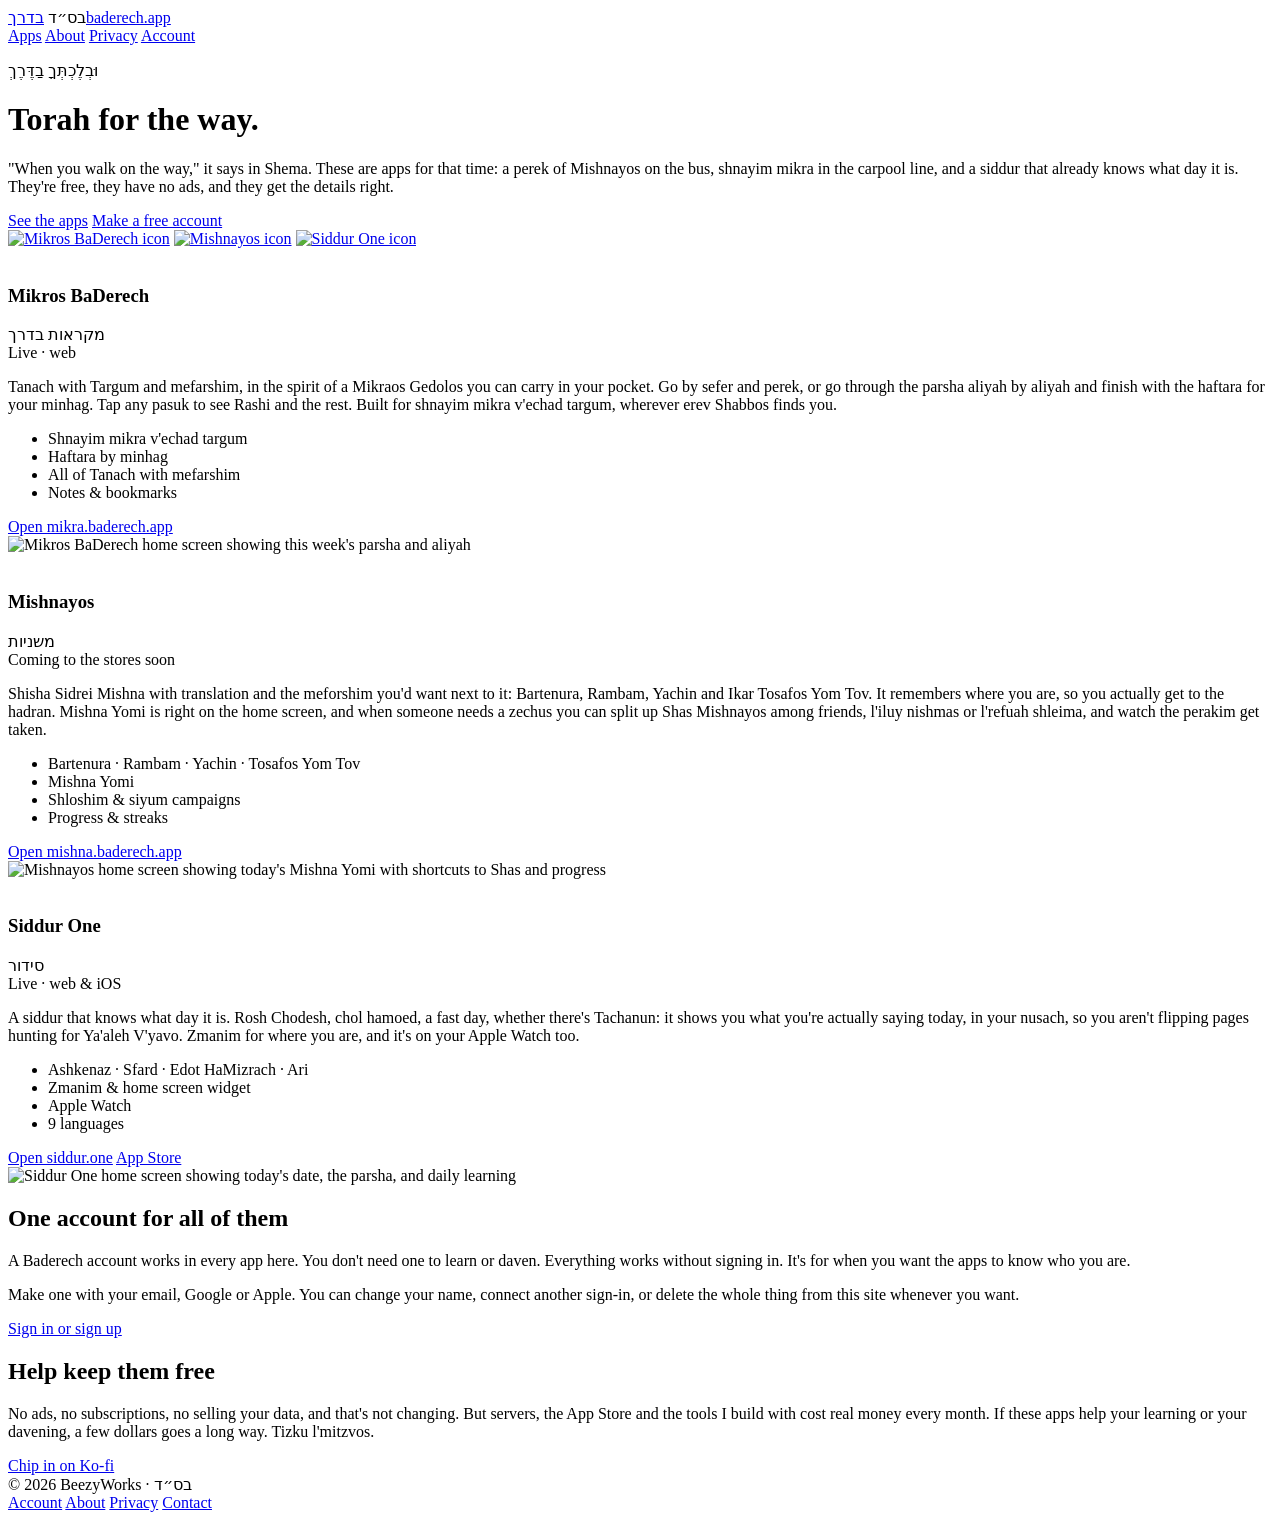
==== public/index.html @ bb711fe6 "Initial baderech.app site: apps, account management, about and privacy Co-Authored-By: Claude Opus 5" ====
<!doctype html>
<html lang="en">
<head>
<meta charset="utf-8">
<meta name="viewport" content="width=device-width, initial-scale=1, viewport-fit=cover">
<meta name="description" content="Mikros BaDerech, Mishnayos and Siddur One: free, ad-free apps for learning and davening wherever you are. One Baderech account for all of them.">
<meta property="og:title" content="Baderech: Torah for the way">
<meta property="og:description" content="Free, ad-free apps for learning and davening wherever you are.">
<link rel="icon" href="/favicon.svg" type="image/svg+xml">
<title>Baderech</title>
<link rel="preconnect" href="https://fonts.googleapis.com">
<link rel="preconnect" href="https://fonts.gstatic.com" crossorigin>
<link rel="stylesheet" href="https://fonts.googleapis.com/css2?family=Frank+Ruhl+Libre:wght@400;500;700&family=Source+Serif+4:ital,opsz,wght@0,8..60,400;0,8..60,600;1,8..60,400&family=IBM+Plex+Mono:wght@400;500&display=swap">
<link rel="stylesheet" href="/css/site.css">
</head>
<body>
<div class="wrap">
  <header class="top">
    <span class="bsd" lang="he" title="B'siyata d'Shmaya">בס״ד</span>
    <a class="mark" href="/"><span class="he" lang="he">בדרך</span><span class="en">baderech.app</span></a>
    <nav aria-label="Site">
      <a href="#apps">Apps</a>
      <a href="/about/">About</a>
      <a href="/privacy/">Privacy</a>
      <a class="pill" href="/account/">Account</a>
    </nav>
  </header>

  <div class="hero">
    <div class="hero-text">
      <p class="pasuk" lang="he">וּבְלֶכְתְּךָ בַדֶּרֶךְ</p>
      <h1>Torah for the way.</h1>
      <p class="lede">"When you walk on the way," it says in Shema. These are apps for that time: a perek of Mishnayos on the bus, shnayim mikra in the carpool line, and a siddur that already knows what day it is. They're free, they have no ads, and they get the details right.</p>
      <div class="cta">
        <a class="btn gold" href="#apps">See the apps</a>
        <a class="btn" href="/account/">Make a free account</a>
      </div>
    </div>
    <div class="icons" aria-label="The apps">
      <a href="https://mikra.baderech.app" aria-label="Mikros BaDerech"><img src="/img/mikra-icon.png" alt="Mikros BaDerech icon"></a>
      <a href="https://mishna.baderech.app" aria-label="Mishnayos"><img src="/img/mishna-icon.png" alt="Mishnayos icon"></a>
      <a href="https://siddur.one" aria-label="Siddur One"><img src="/img/siddur-icon.png" alt="Siddur One icon"></a>
    </div>
  </div>

  <div class="apps" id="apps">
    <article class="app mikra">
      <div class="info">
        <div class="head">
          <img src="/img/mikra-icon.png" alt="">
          <div class="names">
            <h3>Mikros BaDerech</h3>
            <span class="heb" lang="he">מקראות בדרך</span>
          </div>
        </div>
        <span class="status">Live · web</span>
        <p class="desc">Tanach with Targum and mefarshim, in the spirit of a Mikraos Gedolos you can carry in your pocket. Go by sefer and perek, or go through the parsha aliyah by aliyah and finish with the haftara for your minhag. Tap any pasuk to see Rashi and the rest. Built for shnayim mikra v'echad targum, wherever erev Shabbos finds you.</p>
        <ul class="facts">
          <li>Shnayim mikra v'echad targum</li>
          <li>Haftara by minhag</li>
          <li>All of Tanach with mefarshim</li>
          <li>Notes &amp; bookmarks</li>
        </ul>
        <div class="links">
          <a class="btn solid" href="https://mikra.baderech.app">Open mikra.baderech.app</a>
        </div>
      </div>
      <div class="phone"><img src="/img/mikra-shot.jpg" alt="Mikros BaDerech home screen showing this week's parsha and aliyah" loading="lazy"></div>
    </article>

    <article class="app mishna">
      <div class="info">
        <div class="head">
          <img src="/img/mishna-icon.png" alt="">
          <div class="names">
            <h3>Mishnayos</h3>
            <span class="heb" lang="he">משניות</span>
          </div>
        </div>
        <span class="status soon">Coming to the stores soon</span>
        <p class="desc">Shisha Sidrei Mishna with translation and the meforshim you'd want next to it: Bartenura, Rambam, Yachin and Ikar Tosafos Yom Tov. It remembers where you are, so you actually get to the hadran. Mishna Yomi is right on the home screen, and when someone needs a zechus you can split up Shas Mishnayos among friends, l'iluy nishmas or l'refuah shleima, and watch the perakim get taken.</p>
        <ul class="facts">
          <li>Bartenura · Rambam · Yachin · Tosafos Yom Tov</li>
          <li>Mishna Yomi</li>
          <li>Shloshim &amp; siyum campaigns</li>
          <li>Progress &amp; streaks</li>
        </ul>
        <div class="links">
          <a class="btn solid" href="https://mishna.baderech.app">Open mishna.baderech.app</a>
        </div>
      </div>
      <div class="phone"><img src="/img/mishna-shot.jpg" alt="Mishnayos home screen showing today's Mishna Yomi with shortcuts to Shas and progress" loading="lazy"></div>
    </article>

    <article class="app siddur">
      <div class="info">
        <div class="head">
          <img src="/img/siddur-icon.png" alt="">
          <div class="names">
            <h3>Siddur One</h3>
            <span class="heb" lang="he">סידור</span>
          </div>
        </div>
        <span class="status">Live · web &amp; iOS</span>
        <p class="desc">A siddur that knows what day it is. Rosh Chodesh, chol hamoed, a fast day, whether there's Tachanun: it shows you what you're actually saying today, in your nusach, so you aren't flipping pages hunting for Ya'aleh V'yavo. Zmanim for where you are, and it's on your Apple Watch too.</p>
        <ul class="facts">
          <li>Ashkenaz · Sfard · Edot HaMizrach · Ari</li>
          <li>Zmanim &amp; home screen widget</li>
          <li>Apple Watch</li>
          <li>9 languages</li>
        </ul>
        <div class="links">
          <a class="btn solid" href="https://siddur.one">Open siddur.one</a>
          <a class="btn" href="https://apps.apple.com/app/id1606691499">App Store</a>
        </div>
      </div>
      <div class="phone"><img src="/img/siddur-shot.jpg" alt="Siddur One home screen showing today's date, the parsha, and daily learning" loading="lazy"></div>
    </article>
  </div>

  <section class="plain" id="account" aria-labelledby="account-h">
    <div class="split">
      <div>
        <h2 id="account-h">One account for all of them</h2>
        <p>A Baderech account works in every app here. You don't need one to learn or daven. Everything works without signing in. It's for when you want the apps to know who you are.</p>
        <p>Make one with your email, Google or Apple. You can change your name, connect another sign-in, or delete the whole thing from this site whenever you want.</p>
      </div>
      <div class="actions">
        <a class="btn ink" href="/account/">Sign in or sign up</a>
      </div>
    </div>
  </section>

  <section class="plain" id="support" aria-labelledby="support-h">
    <div class="split">
      <div>
        <h2 id="support-h">Help keep them free</h2>
        <p>No ads, no subscriptions, no selling your data, and that's not changing. But servers, the App Store and the tools I build with cost real money every month. If these apps help your learning or your davening, a few dollars goes a long way. Tizku l'mitzvos.</p>
      </div>
      <a class="btn gold" href="https://ko-fi.com/beezyworks">Chip in on Ko-fi</a>
    </div>
  </section>

  <footer>
    <span>© 2026 BeezyWorks · <span lang="he">בס״ד</span></span>
    <nav aria-label="Footer">
      <a href="/account/">Account</a>
      <a href="/about/">About</a>
      <a href="/privacy/">Privacy</a>
      <a href="mailto:mattaniah@beezyworks.com">Contact</a>
    </nav>
  </footer>
</div>
</body>
</html>
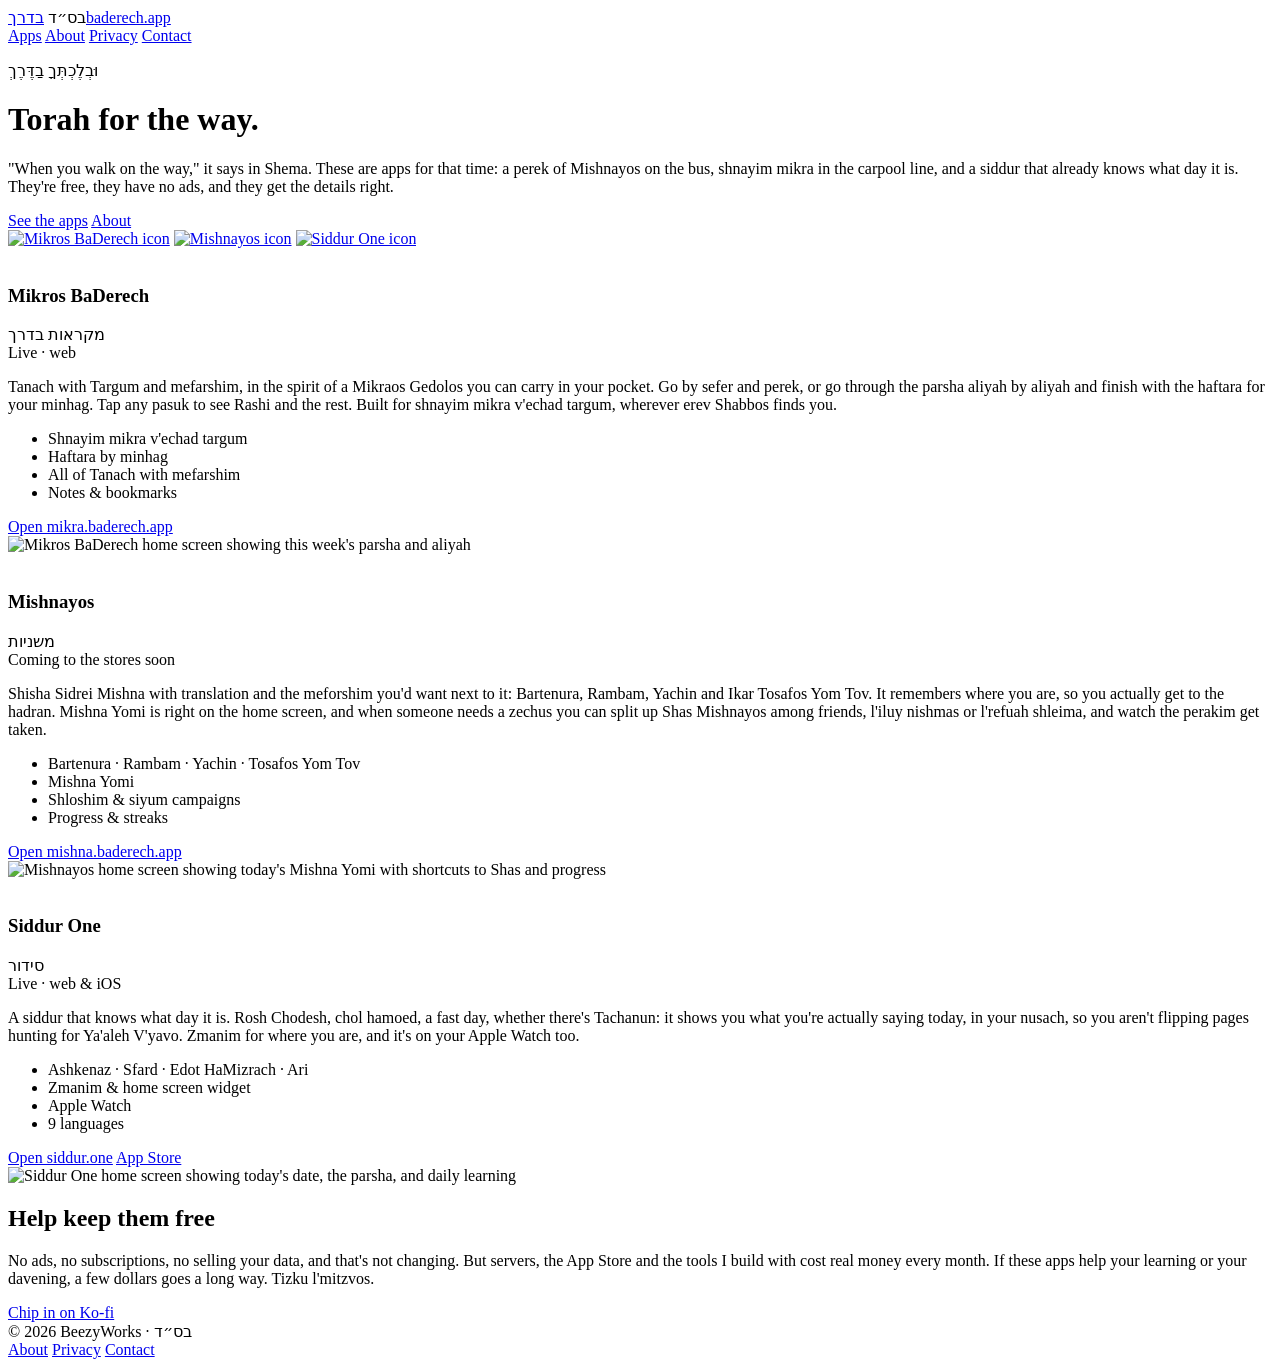
==== commit fd905143: "Make it a landing page only: drop the account page Co-Authored-By: Claude Opus 5.5 <noreply@anthropi" ====
--- a/public/index.html
+++ b/public/index.html
@@ -3,7 +3,7 @@
 <head>
 <meta charset="utf-8">
 <meta name="viewport" content="width=device-width, initial-scale=1, viewport-fit=cover">
-<meta name="description" content="Mikros BaDerech, Mishnayos and Siddur One: free, ad-free apps for learning and davening wherever you are. One Baderech account for all of them.">
+<meta name="description" content="Mikros BaDerech, Mishnayos and Siddur One: free, ad-free apps for learning and davening wherever you are.">
 <meta property="og:title" content="Baderech: Torah for the way">
 <meta property="og:description" content="Free, ad-free apps for learning and davening wherever you are.">
 <link rel="icon" href="/favicon.svg" type="image/svg+xml">
@@ -22,7 +22,7 @@
       <a href="#apps">Apps</a>
       <a href="/about/">About</a>
       <a href="/privacy/">Privacy</a>
-      <a class="pill" href="/account/">Account</a>
+      <a class="pill" href="/about/#contact">Contact</a>
     </nav>
   </header>
 
@@ -33,7 +33,7 @@
       <p class="lede">"When you walk on the way," it says in Shema. These are apps for that time: a perek of Mishnayos on the bus, shnayim mikra in the carpool line, and a siddur that already knows what day it is. They're free, they have no ads, and they get the details right.</p>
       <div class="cta">
         <a class="btn gold" href="#apps">See the apps</a>
-        <a class="btn" href="/account/">Make a free account</a>
+        <a class="btn" href="/about/">About</a>
       </div>
     </div>
     <div class="icons" aria-label="The apps">
@@ -118,19 +118,6 @@
     </article>
   </div>
 
-  <section class="plain" id="account" aria-labelledby="account-h">
-    <div class="split">
-      <div>
-        <h2 id="account-h">One account for all of them</h2>
-        <p>A Baderech account works in every app here. You don't need one to learn or daven. Everything works without signing in. It's for when you want the apps to know who you are.</p>
-        <p>Make one with your email, Google or Apple. You can change your name, connect another sign-in, or delete the whole thing from this site whenever you want.</p>
-      </div>
-      <div class="actions">
-        <a class="btn ink" href="/account/">Sign in or sign up</a>
-      </div>
-    </div>
-  </section>
-
   <section class="plain" id="support" aria-labelledby="support-h">
     <div class="split">
       <div>
@@ -144,7 +131,6 @@
   <footer>
     <span>© 2026 BeezyWorks · <span lang="he">בס״ד</span></span>
     <nav aria-label="Footer">
-      <a href="/account/">Account</a>
       <a href="/about/">About</a>
       <a href="/privacy/">Privacy</a>
       <a href="mailto:mattaniah@beezyworks.com">Contact</a>
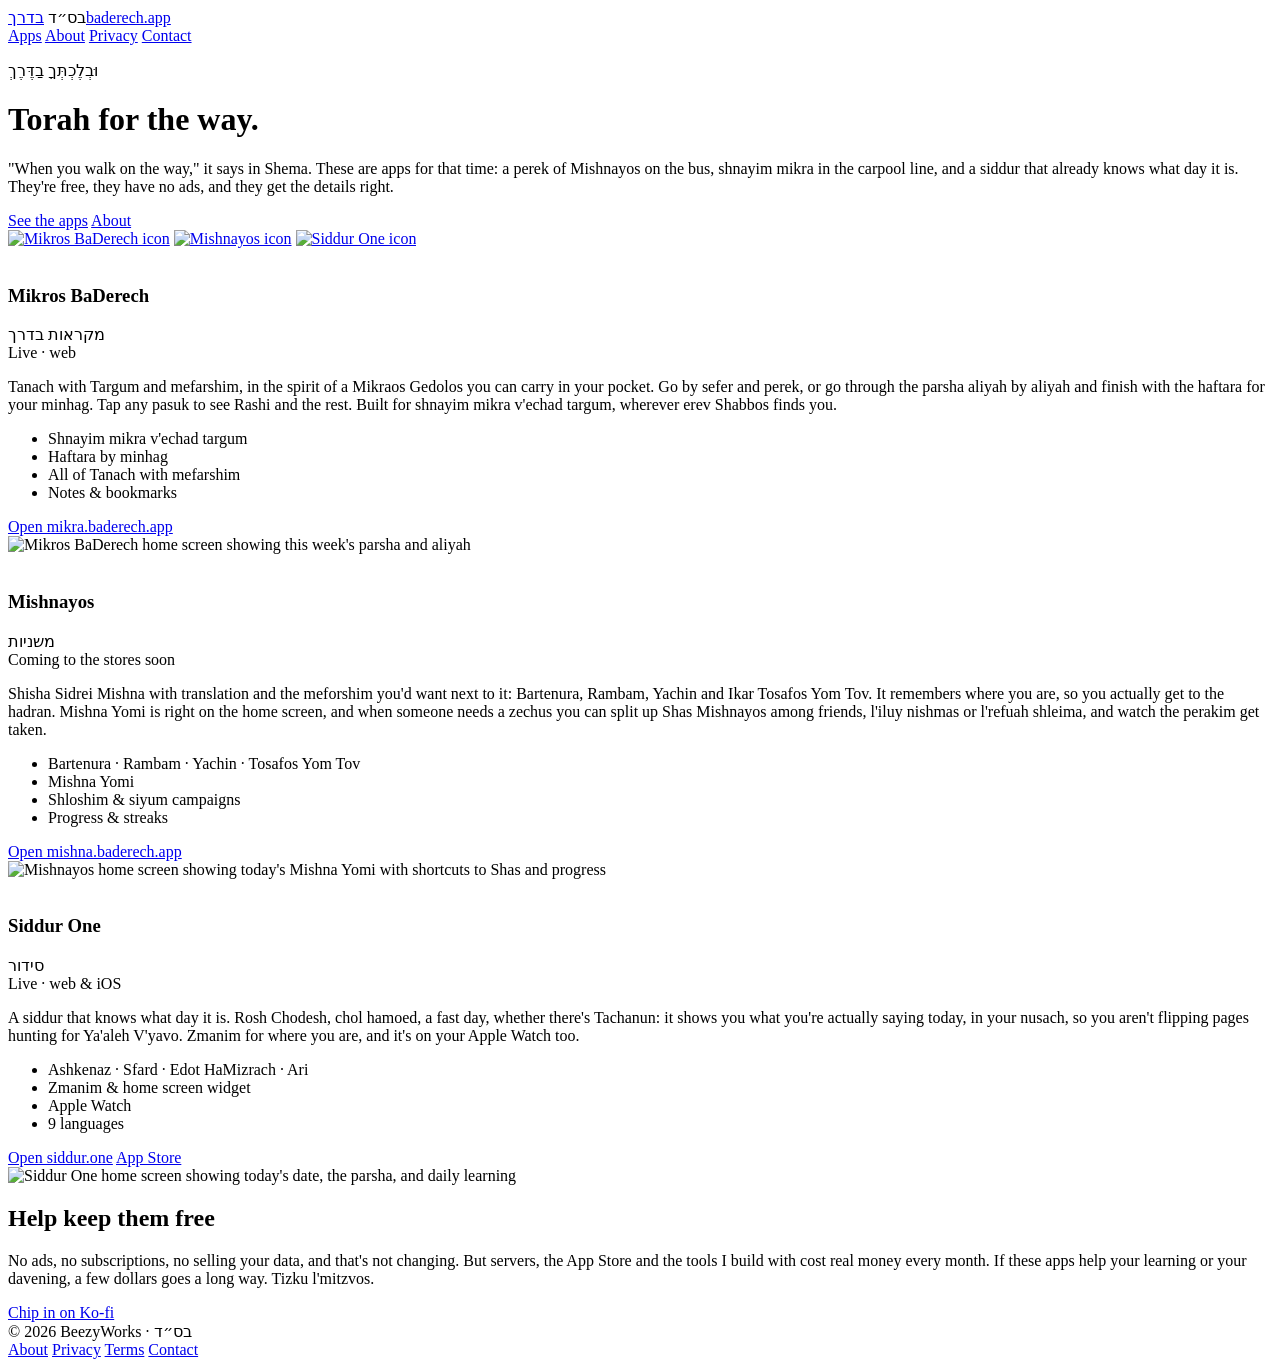
==== commit 2a7656f5: "Add terms of service Co-Authored-By: Claude Opus 5.5 <noreply@anthropic.com>" ====
--- a/public/index.html
+++ b/public/index.html
@@ -133,6 +133,7 @@
     <nav aria-label="Footer">
       <a href="/about/">About</a>
       <a href="/privacy/">Privacy</a>
+      <a href="/terms/">Terms</a>
       <a href="mailto:mattaniah@beezyworks.com">Contact</a>
     </nav>
   </footer>
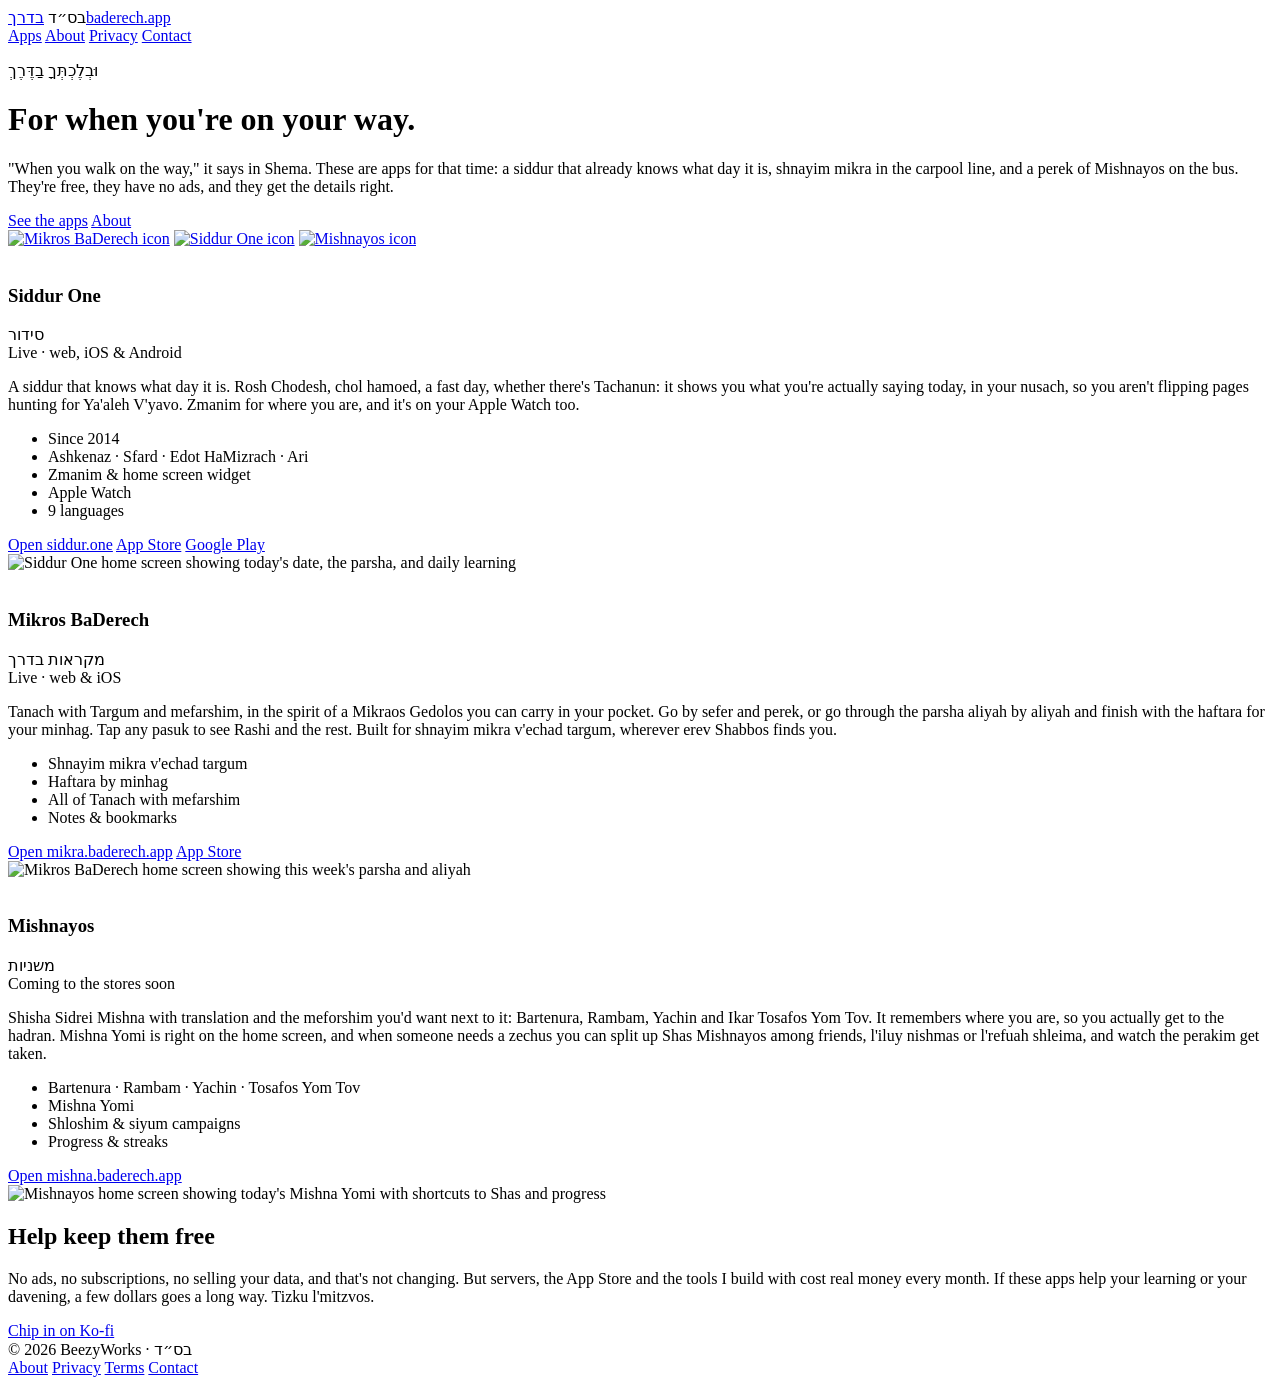
==== commit af615a1c: "Lead with Siddur One, add store links, new tagline Co-Authored-By: Claude Opus 5.5 <noreply@anthropi" ====
--- a/public/index.html
+++ b/public/index.html
@@ -3,8 +3,8 @@
 <head>
 <meta charset="utf-8">
 <meta name="viewport" content="width=device-width, initial-scale=1, viewport-fit=cover">
-<meta name="description" content="Mikros BaDerech, Mishnayos and Siddur One: free, ad-free apps for learning and davening wherever you are.">
-<meta property="og:title" content="Baderech: Torah for the way">
+<meta name="description" content="Siddur One, Mikros BaDerech and Mishnayos: free, ad-free apps for learning and davening wherever you are.">
+<meta property="og:title" content="Baderech: For when you're on your way">
 <meta property="og:description" content="Free, ad-free apps for learning and davening wherever you are.">
 <link rel="icon" href="/favicon.svg" type="image/svg+xml">
 <title>Baderech</title>
@@ -29,8 +29,8 @@
   <div class="hero">
     <div class="hero-text">
       <p class="pasuk" lang="he">וּבְלֶכְתְּךָ בַדֶּרֶךְ</p>
-      <h1>Torah for the way.</h1>
-      <p class="lede">"When you walk on the way," it says in Shema. These are apps for that time: a perek of Mishnayos on the bus, shnayim mikra in the carpool line, and a siddur that already knows what day it is. They're free, they have no ads, and they get the details right.</p>
+      <h1>For when you're on your way.</h1>
+      <p class="lede">"When you walk on the way," it says in Shema. These are apps for that time: a siddur that already knows what day it is, shnayim mikra in the carpool line, and a perek of Mishnayos on the bus. They're free, they have no ads, and they get the details right.</p>
       <div class="cta">
         <a class="btn gold" href="#apps">See the apps</a>
         <a class="btn" href="/about/">About</a>
@@ -38,12 +38,38 @@
     </div>
     <div class="icons" aria-label="The apps">
       <a href="https://mikra.baderech.app" aria-label="Mikros BaDerech"><img src="/img/mikra-icon.png" alt="Mikros BaDerech icon"></a>
+      <a href="https://siddur.one" aria-label="Siddur One"><img src="/img/siddur-icon.png" alt="Siddur One icon"></a>
       <a href="https://mishna.baderech.app" aria-label="Mishnayos"><img src="/img/mishna-icon.png" alt="Mishnayos icon"></a>
-      <a href="https://siddur.one" aria-label="Siddur One"><img src="/img/siddur-icon.png" alt="Siddur One icon"></a>
     </div>
   </div>
 
   <div class="apps" id="apps">
+    <article class="app siddur">
+      <div class="info">
+        <div class="head">
+          <img src="/img/siddur-icon.png" alt="">
+          <div class="names">
+            <h3>Siddur One</h3>
+            <span class="heb" lang="he">סידור</span>
+          </div>
+        </div>
+        <span class="status">Live · web, iOS &amp; Android</span>
+        <p class="desc">A siddur that knows what day it is. Rosh Chodesh, chol hamoed, a fast day, whether there's Tachanun: it shows you what you're actually saying today, in your nusach, so you aren't flipping pages hunting for Ya'aleh V'yavo. Zmanim for where you are, and it's on your Apple Watch too.</p>
+        <ul class="facts">
+          <li>Since 2014</li>
+          <li>Ashkenaz · Sfard · Edot HaMizrach · Ari</li>
+          <li>Zmanim &amp; home screen widget</li>
+          <li>Apple Watch</li>
+          <li>9 languages</li>
+        </ul>
+        <div class="links">
+          <a class="btn solid" href="https://siddur.one">Open siddur.one</a>
+          <a class="btn" href="https://apps.apple.com/app/id1606691499">App Store</a>
+          <a class="btn" href="https://play.google.com/store/apps/details?id=com.mattaniahbeezy.icecreamsiddur">Google Play</a>
+        </div>
+      </div>
+      <div class="phone"><img src="/img/siddur-shot.jpg" alt="Siddur One home screen showing today's date, the parsha, and daily learning" loading="lazy"></div>
+    </article>
     <article class="app mikra">
       <div class="info">
         <div class="head">
@@ -53,7 +79,7 @@
             <span class="heb" lang="he">מקראות בדרך</span>
           </div>
         </div>
-        <span class="status">Live · web</span>
+        <span class="status">Live · web &amp; iOS</span>
         <p class="desc">Tanach with Targum and mefarshim, in the spirit of a Mikraos Gedolos you can carry in your pocket. Go by sefer and perek, or go through the parsha aliyah by aliyah and finish with the haftara for your minhag. Tap any pasuk to see Rashi and the rest. Built for shnayim mikra v'echad targum, wherever erev Shabbos finds you.</p>
         <ul class="facts">
           <li>Shnayim mikra v'echad targum</li>
@@ -63,6 +89,7 @@
         </ul>
         <div class="links">
           <a class="btn solid" href="https://mikra.baderech.app">Open mikra.baderech.app</a>
+          <a class="btn" href="https://apps.apple.com/app/id6816161503">App Store</a>
         </div>
       </div>
       <div class="phone"><img src="/img/mikra-shot.jpg" alt="Mikros BaDerech home screen showing this week's parsha and aliyah" loading="lazy"></div>
@@ -92,30 +119,6 @@
       <div class="phone"><img src="/img/mishna-shot.jpg" alt="Mishnayos home screen showing today's Mishna Yomi with shortcuts to Shas and progress" loading="lazy"></div>
     </article>
 
-    <article class="app siddur">
-      <div class="info">
-        <div class="head">
-          <img src="/img/siddur-icon.png" alt="">
-          <div class="names">
-            <h3>Siddur One</h3>
-            <span class="heb" lang="he">סידור</span>
-          </div>
-        </div>
-        <span class="status">Live · web &amp; iOS</span>
-        <p class="desc">A siddur that knows what day it is. Rosh Chodesh, chol hamoed, a fast day, whether there's Tachanun: it shows you what you're actually saying today, in your nusach, so you aren't flipping pages hunting for Ya'aleh V'yavo. Zmanim for where you are, and it's on your Apple Watch too.</p>
-        <ul class="facts">
-          <li>Ashkenaz · Sfard · Edot HaMizrach · Ari</li>
-          <li>Zmanim &amp; home screen widget</li>
-          <li>Apple Watch</li>
-          <li>9 languages</li>
-        </ul>
-        <div class="links">
-          <a class="btn solid" href="https://siddur.one">Open siddur.one</a>
-          <a class="btn" href="https://apps.apple.com/app/id1606691499">App Store</a>
-        </div>
-      </div>
-      <div class="phone"><img src="/img/siddur-shot.jpg" alt="Siddur One home screen showing today's date, the parsha, and daily learning" loading="lazy"></div>
-    </article>
   </div>
 
   <section class="plain" id="support" aria-labelledby="support-h">
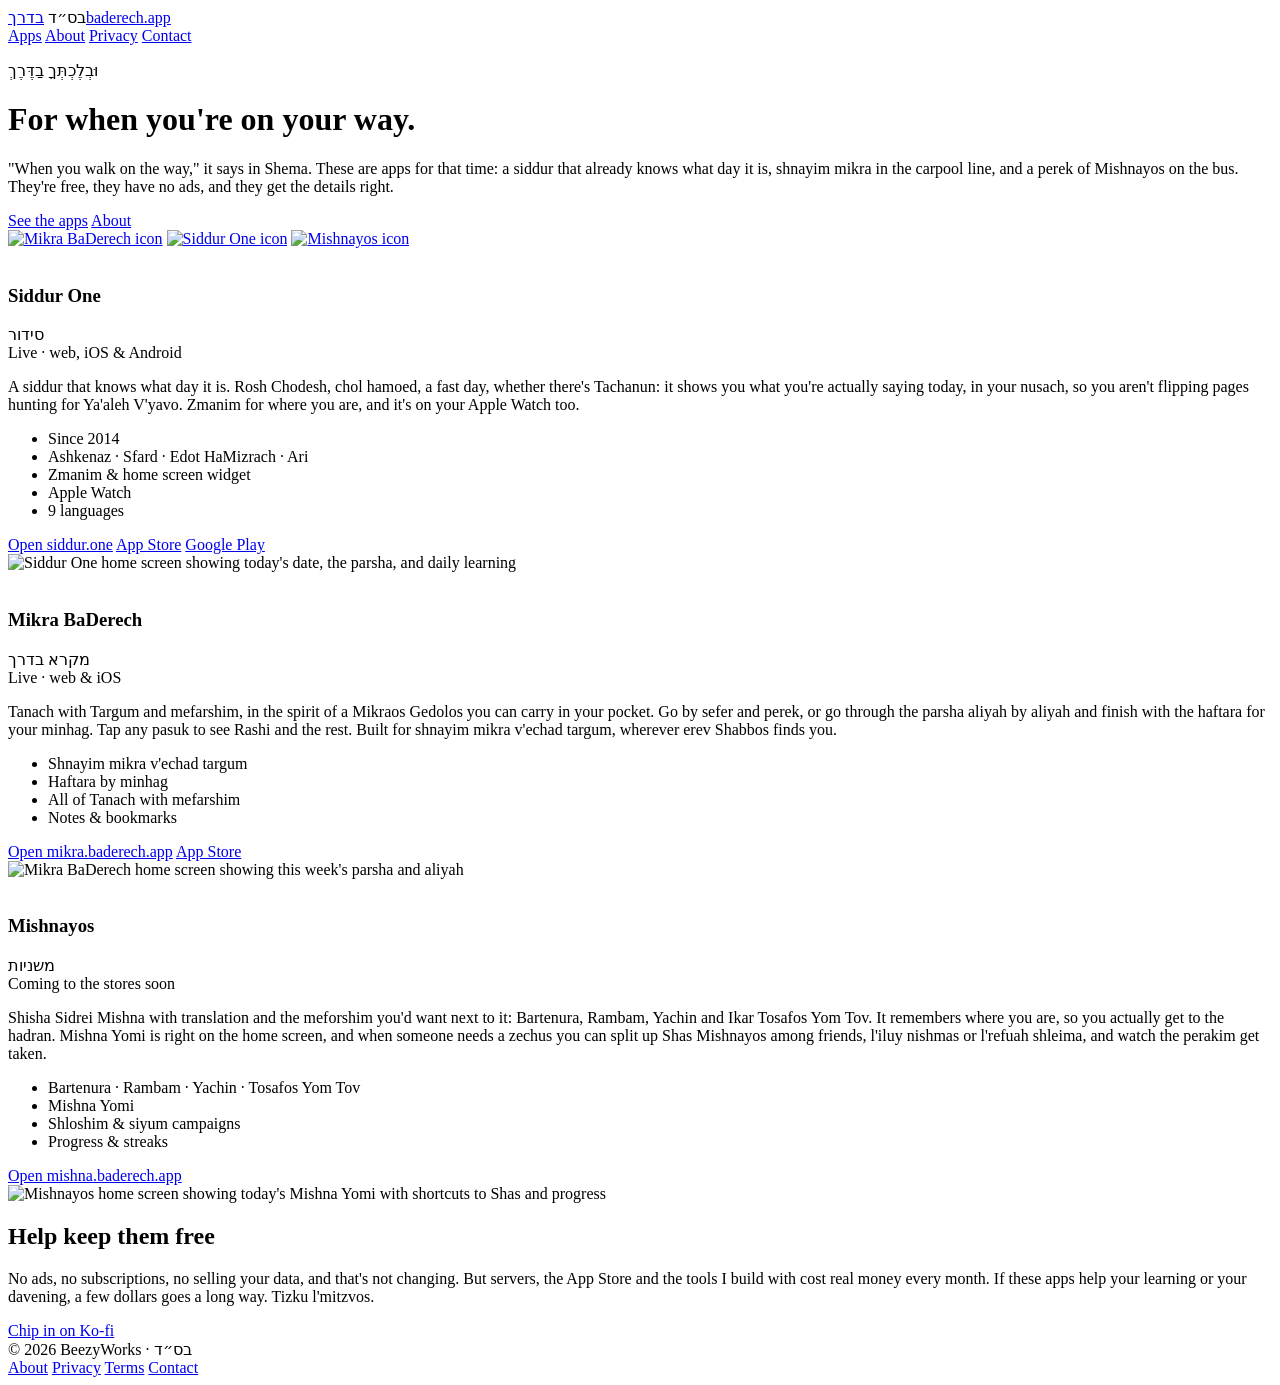
==== commit f19971d1: "Rename Mikros BaDerech to Mikra BaDerech Co-Authored-By: Claude Opus 5.5 <noreply@anthropic.com>" ====
--- a/public/index.html
+++ b/public/index.html
@@ -3,7 +3,7 @@
 <head>
 <meta charset="utf-8">
 <meta name="viewport" content="width=device-width, initial-scale=1, viewport-fit=cover">
-<meta name="description" content="Siddur One, Mikros BaDerech and Mishnayos: free, ad-free apps for learning and davening wherever you are.">
+<meta name="description" content="Siddur One, Mikra BaDerech and Mishnayos: free, ad-free apps for learning and davening wherever you are.">
 <meta property="og:title" content="Baderech: For when you're on your way">
 <meta property="og:description" content="Free, ad-free apps for learning and davening wherever you are.">
 <link rel="icon" href="/favicon.svg" type="image/svg+xml">
@@ -37,7 +37,7 @@
       </div>
     </div>
     <div class="icons" aria-label="The apps">
-      <a href="https://mikra.baderech.app" aria-label="Mikros BaDerech"><img src="/img/mikra-icon.png" alt="Mikros BaDerech icon"></a>
+      <a href="https://mikra.baderech.app" aria-label="Mikra BaDerech"><img src="/img/mikra-icon.png" alt="Mikra BaDerech icon"></a>
       <a href="https://siddur.one" aria-label="Siddur One"><img src="/img/siddur-icon.png" alt="Siddur One icon"></a>
       <a href="https://mishna.baderech.app" aria-label="Mishnayos"><img src="/img/mishna-icon.png" alt="Mishnayos icon"></a>
     </div>
@@ -75,8 +75,8 @@
         <div class="head">
           <img src="/img/mikra-icon.png" alt="">
           <div class="names">
-            <h3>Mikros BaDerech</h3>
-            <span class="heb" lang="he">מקראות בדרך</span>
+            <h3>Mikra BaDerech</h3>
+            <span class="heb" lang="he">מקרא בדרך</span>
           </div>
         </div>
         <span class="status">Live · web &amp; iOS</span>
@@ -92,7 +92,7 @@
           <a class="btn" href="https://apps.apple.com/app/id6816161503">App Store</a>
         </div>
       </div>
-      <div class="phone"><img src="/img/mikra-shot.jpg" alt="Mikros BaDerech home screen showing this week's parsha and aliyah" loading="lazy"></div>
+      <div class="phone"><img src="/img/mikra-shot.jpg" alt="Mikra BaDerech home screen showing this week's parsha and aliyah" loading="lazy"></div>
     </article>
 
     <article class="app mishna">
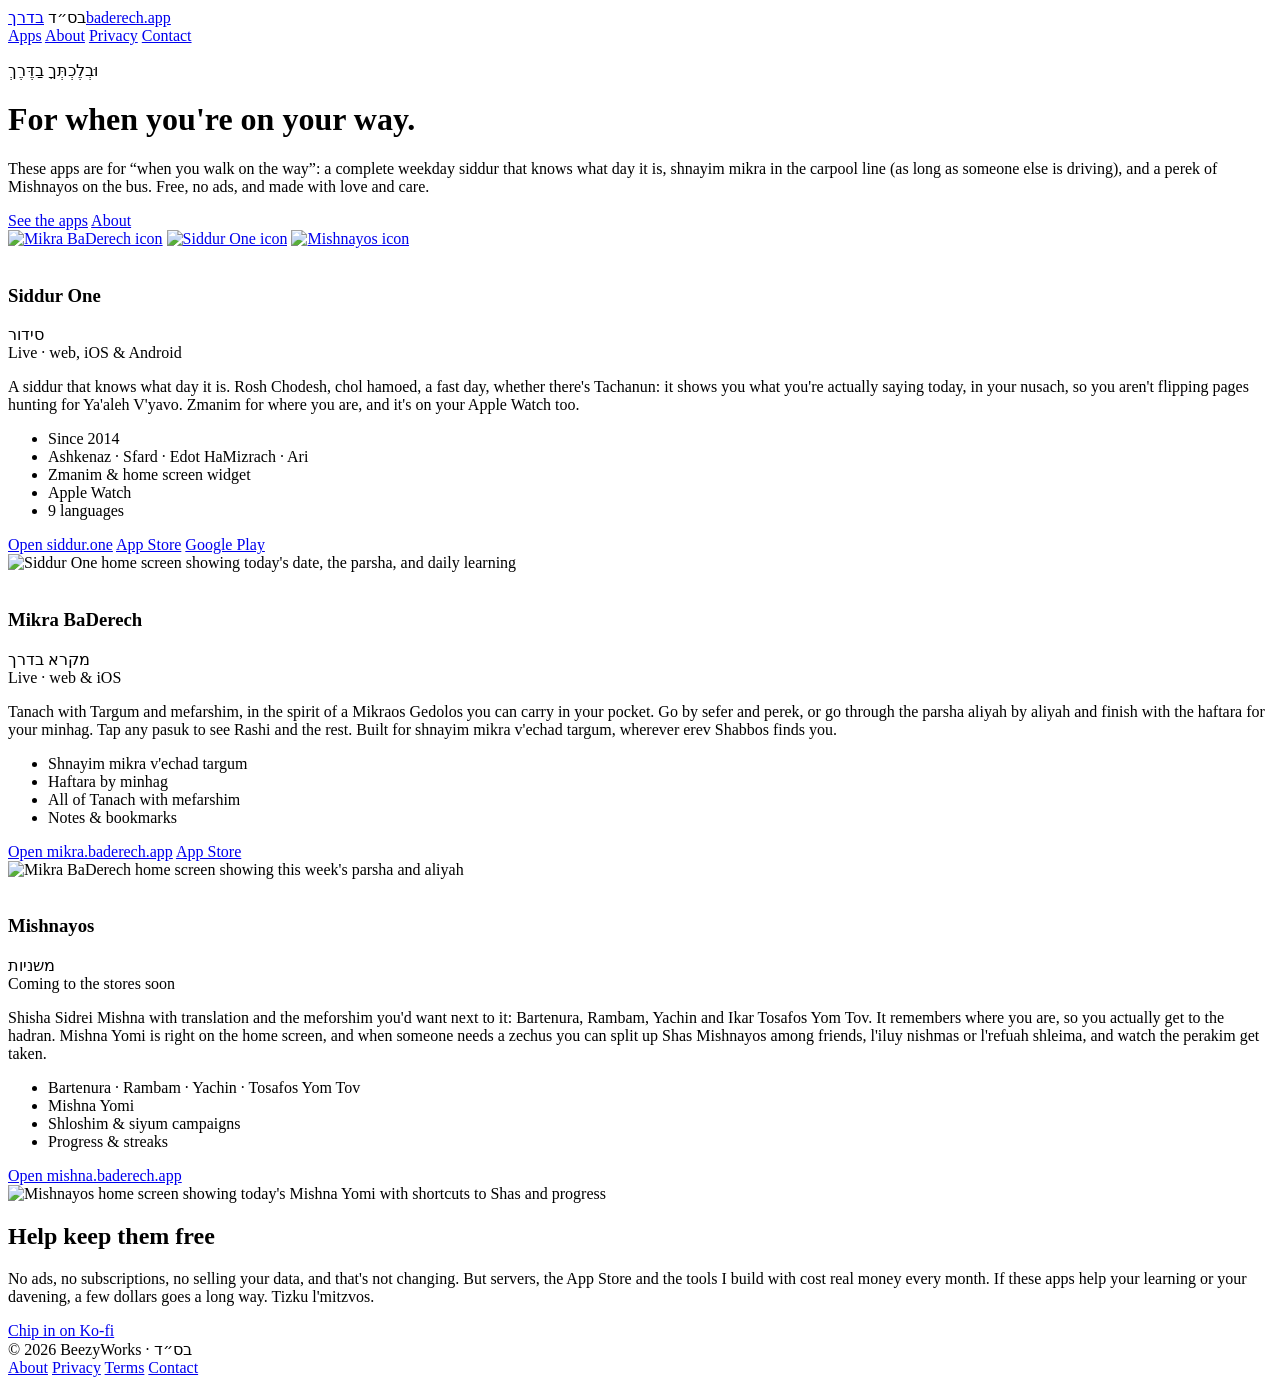
==== commit 35ed2836: "Rewrite hero copy Co-Authored-By: Claude Opus 5.5 <noreply@anthropic.com>" ====
--- a/public/index.html
+++ b/public/index.html
@@ -30,7 +30,7 @@
     <div class="hero-text">
       <p class="pasuk" lang="he">וּבְלֶכְתְּךָ בַדֶּרֶךְ</p>
       <h1>For when you're on your way.</h1>
-      <p class="lede">"When you walk on the way," it says in Shema. These are apps for that time: a siddur that already knows what day it is, shnayim mikra in the carpool line, and a perek of Mishnayos on the bus. They're free, they have no ads, and they get the details right.</p>
+      <p class="lede">These apps are for “when you walk on the way”: a complete weekday siddur that knows what day it is, shnayim mikra in the carpool line (as long as someone else is driving), and a perek of Mishnayos on the bus. Free, no ads, and made with love and care.</p>
       <div class="cta">
         <a class="btn gold" href="#apps">See the apps</a>
         <a class="btn" href="/about/">About</a>
